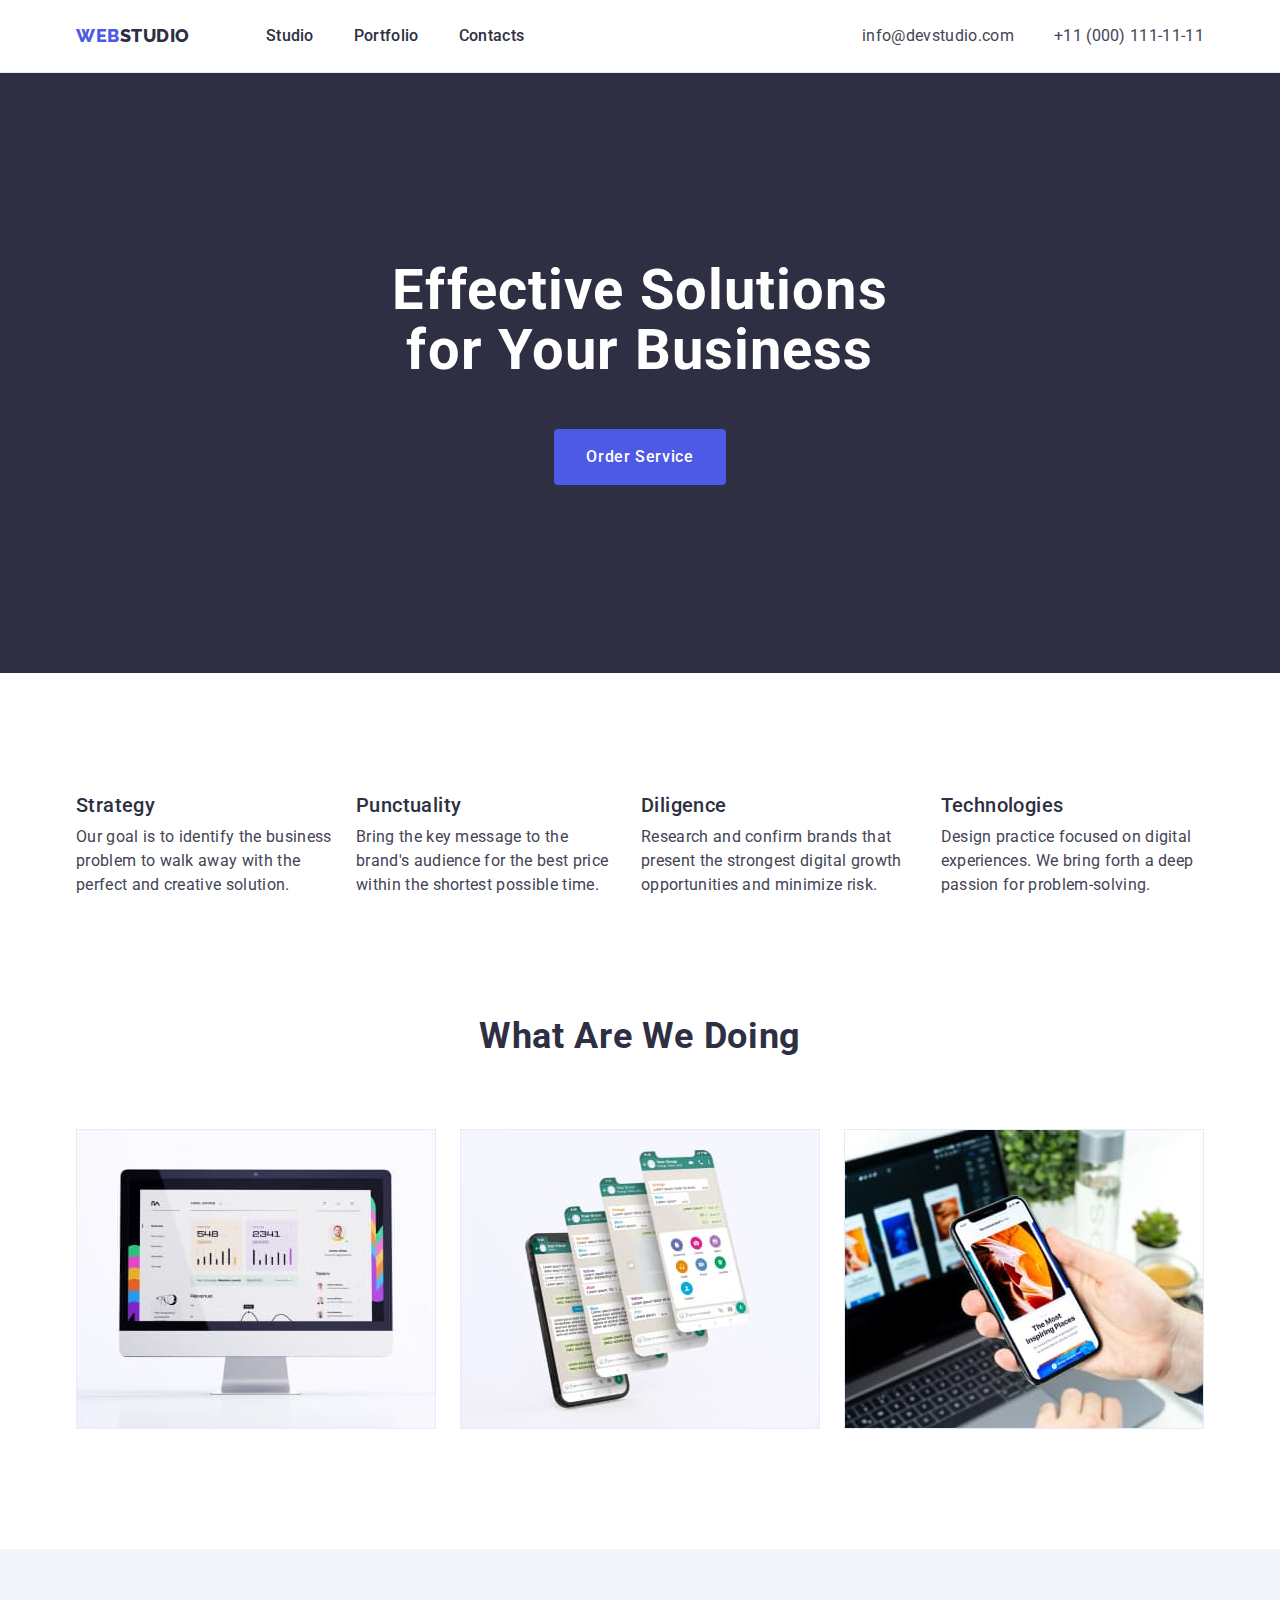
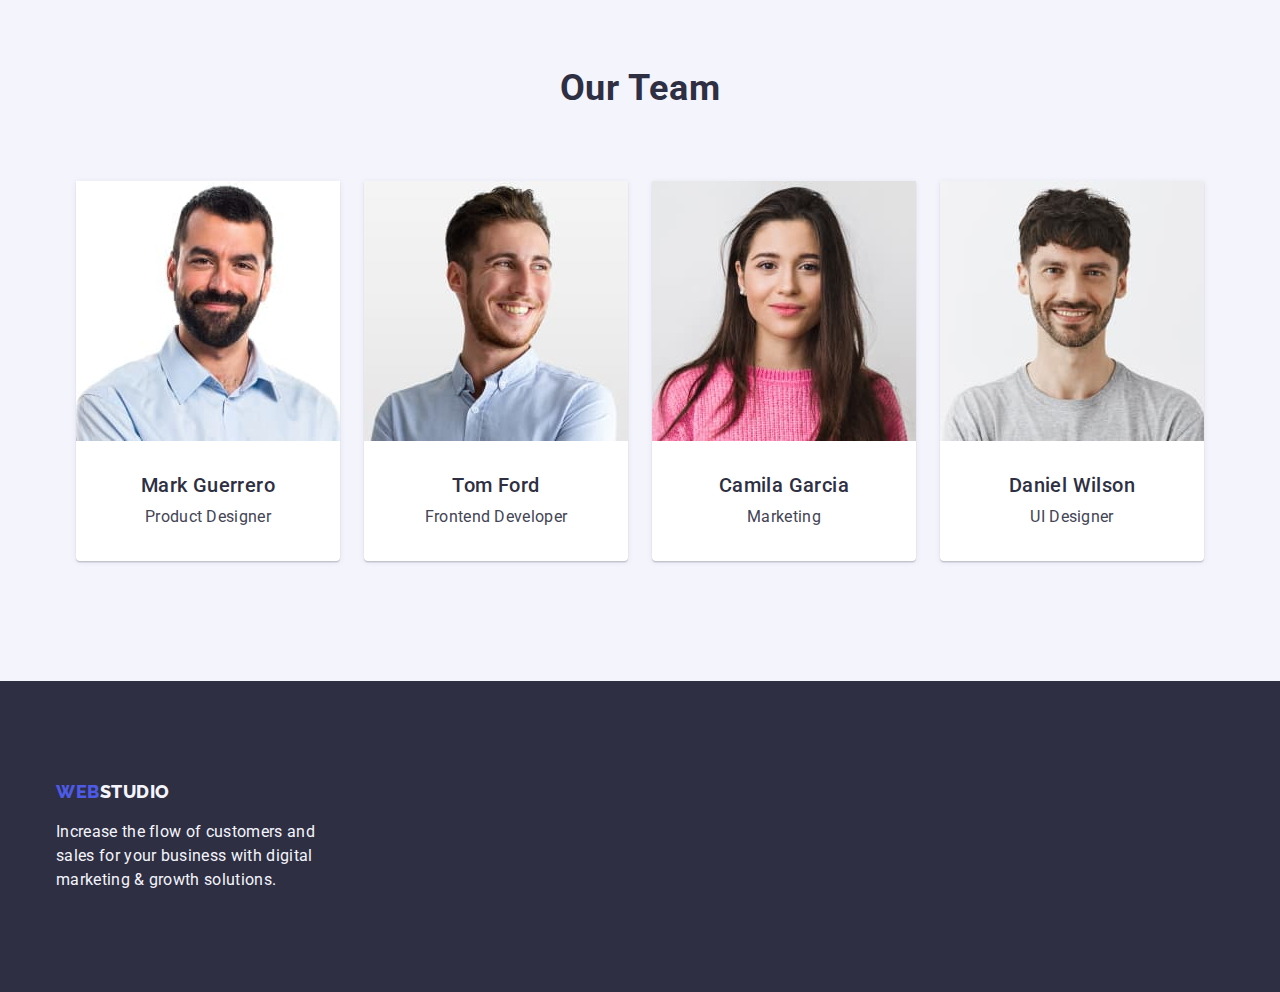
==== index.html @ 7f5e60d5 "Initial commit" ====
<!DOCTYPE html>
<html lang="en">
  <head>
    <meta charset="UTF-8" />
    <meta http-equiv="X-UA-Compatible" content="IE=edge" />
    <meta name="viewport" content="width=device-width, initial-scale=1.0" />
    <title>Document</title>
    <link rel="preconnect" href="https://fonts.googleapis.com" />
    <link rel="preconnect" href="https://fonts.gstatic.com" crossorigin />
    <link
      href="https://fonts.googleapis.com/css2?family=Montserrat:wght@400;700&family=Raleway:wght@800&family=Roboto:wght@400;500;700;900&display=swap"
      rel="stylesheet"
    />
    <link
      rel="stylesheet"
      href="https://cdn.jsdelivr.net/npm/modern-normalize@1.1.0/modern-normalize.min.css"
    />
    <link href="./css/styles.css" rel="stylesheet" />
  </head>
  <body>
    <header class="header">
      <div class="container page-header-container">
        <nav class="header-navigation">
          <a href="./index.html" class="logo link"
            >Web<span class="header-logo-second">Studio</span></a
          >
          <ul class="header-list list">
            <li class="header-item">
              <a href="./index.html" class="header-link link">Studio</a>
            </li>
            <li class="header-item">
              <a href="./portfolio.html" class="header-link link">Portfolio</a>
            </li>
            <li class="header-item">
              <a href="" class="header-link link">Contacts</a>
            </li>
          </ul>
        </nav>
        <address class="adress">
          <ul class="header-list list">
            <li class="header-item">
              <a
                href="mailto:info@devstudio.com"
                class="header-link-adress link"
                >info@devstudio.com</a
              >
            </li>
            <li class="header-item">
              <a href="tel:+110001111111" class="header-link-adress link"
                >+11 (000) 111-11-11</a
              >
            </li>
          </ul>
        </address>
      </div>
    </header>
    <main>
      <!--HERO-->
      <section class="hero">
        <div class="container hero-container">
          <h1 class="hero-title">Effective Solutions for Your Business</h1>
          <button type="button" class="hero-button">Order Service</button>
        </div>
      </section>
      <!--BASIS-->
      <section class="basis section">
        <div class="container">
          <h2 hidden class="basis-title-hidden">Work principles</h2>
          <ul class="basis-list list">
            <li class="basis-item">
              <h3 class="basis-mini-title">Strategy</h3>
              <p class="basis-text">
                Our goal is to identify the business problem to walk away with
                the perfect and creative solution.
              </p>
            </li>
            <li class="basis-item">
              <h3 class="basis-mini-title">Punctuality</h3>
              <p class="basis-text">
                Bring the key message to the brand's audience for the best price
                within the shortest possible time.
              </p>
            </li>
            <li class="basis-item">
              <h3 class="basis-mini-title">Diligence</h3>
              <p class="basis-text">
                Research and confirm brands that present the strongest digital
                growth opportunities and minimize risk.
              </p>
            </li>
            <li class="basis-item">
              <h3 class="basis-mini-title">Technologies</h3>
              <p class="basis-text">
                Design practice focused on digital experiences. We bring forth a
                deep passion for problem-solving.
              </p>
            </li>
          </ul>
        </div>
      </section>
      <!--Work-->
      <section class="work">
        <div class="container">
          <h2 class="work-title">What are we doing</h2>
          <ul class="work-list list">
            <li class="work-item">
              <img
                class="work-img"
                src="./images/computer.jpg"
                alt="computer"
                width="360"
                height="300"
              />
            </li>
            <li class="work-item">
              <img
                class="work-img"
                src="./images/phone.jpg"
                alt="phone screen"
                width="360"
                height="300"
              />
            </li>
            <li class="work-item">
              <img
                class="work-img"
                src="./images/phoneinhands.jpg"
                alt="phone and computer"
                width="360"
                height="300"
              />
            </li>
          </ul>
        </div>
      </section>
      <!--Team-->
      <section class="team section">
        <div class="container">
          <h2 class="team-main-title">Our Team</h2>
          <ul class="team-list list">
            <li class="team-item">
              <img
                class="team-img"
                src="./images/markguerrero.jpg"
                alt="Mark Guerrero"
                width="264"
                height="260"
              />
              <div class="our-team">
                <h3 class="team-second-title">Mark Guerrero</h3>
                <p class="team-text">Product Designer</p>
              </div>
            </li>
            <li class="team-item">
              <img
                class="team-img"
                src="./images/tomford.jpg"
                alt="Tom Ford"
                width="264"
                height="260"
              />
              <div class="our-team">
                <h3 class="team-second-title">Tom Ford</h3>
                <p class="team-text">Frontend Developer</p>
              </div>
            </li>
            <li class="team-item">
              <img
                class="team-img"
                src="./images/camilagarcia.jpg"
                alt="Camila Garcia"
                width="264"
                height="260"
              />
              <div class="our-team">
                <h3 class="team-second-title">Camila Garcia</h3>
                <p class="team-text">Marketing</p>
              </div>
            </li>
            <li class="team-item">
              <img
                class="team-img"
                src="./images/danielwilson.jpg"
                alt="Daniel Wilson"
                width="264"
                height="260"
              />
              <div class="our-team">
                <h3 class="team-second-title">Daniel Wilson</h3>
                <p class="team-text">UI Designer</p>
              </div>
            </li>
          </ul>
        </div>
      </section>
    </main>
    <footer class="footer page-footer-container">
      <div class="footer-container">
        <a href="./index.html" class="logo link"
          >Web<span class="footer-logo-second">Studio</span></a
        >
        <p class="footer-text">
          Increase the flow of customers and sales for your business with
          digital marketing & growth solutions.
        </p>
      </div>
    </footer>
  </body>
</html>
---- css/styles.css ----
:root {
  --main-color-text: #2e2f42;
  --second-color-text: #434455;
  --main-color-backgrond-dark: #2e2f42;
  --second-color-background-dark: #434455;

  --main-color-background-light: #ffffff;
  --second-color-background-light: #f4f4fd;
  --color-focus-hover: #404bbf;
  --color-logo-button: #4d5ae5;
}
body {
  font-family: "Roboto", sans-serif;
  color: var(--second-color-background-dark);
  background-color: var(--main-color-background-light);
}

h1,
h2,
h3,
h4,
h5,
h6,
p {
  margin-top: 0;
  margin-bottom: 0;
}

ul {
  margin-top: 0;
  margin-bottom: 0;
  padding-left: 0;
}

img {
  display: block;
}

button {
  cursor: pointer;
}

.list {
  list-style: none;
}

.link {
  text-decoration: none;
}

.container {
  margin-left: auto;
  margin-right: auto;
  width: 1158px;
  padding-left: 15px;
  padding-right: 15px;
}

.section {
  padding-top: 120px;
  padding-bottom: 120px;
}

/*=================================================MAIN PAGE=============================================*/

/* ==================HEADER================*/
.page-header-container {
  display: flex;
  align-items: center;
  justify-content: space-between;
}

.header {
  padding-top: 24px;
  padding-bottom: 24px;
  border-bottom: 1px solid #e7e9fc;
}
.header-navigation {
  display: flex;
  align-items: center;
}
.logo {
  font-family: "Raleway", sans-serif;
  font-weight: 800;
  font-size: 18px;
  line-height: 1.17;
  letter-spacing: 0.03em;
  text-transform: uppercase;
  color: var(--color-logo-button);
}
.header-logo-second {
  color: var(--main-color-text);
  margin-right: 76px;
}
.header-list {
  display: flex;
  align-items: center;
}
.header-item:not(:last-child) {
  margin-right: 40px;
}
.header-link {
  font-weight: 500;
  font-size: 16px;
  line-height: 1.5;
  letter-spacing: 0.02em;
  color: var(--main-color-text);
}
.header-link:hover,
.header-link:focus {
  color: var(--color-focus-hover);
}

.adress {
  font-style: normal;
}

.header-link-adress {
  font-weight: 400;
  font-size: 16px;
  line-height: 1.5;
  letter-spacing: 0.02em;
  color: var(--second-color-text);
}
.header-link-adress:hover,
.header-link-adress:focus {
  color: var(--color-focus-hover);
}

/* ==================FOOTER================*/

.footer {
  background: var(--main-color-backgrond-dark);
  padding-top: 100px;
  padding-bottom: 100px;
}
.footer-logo-second {
  font-weight: 800;
  font-size: 18px;
  line-height: 1.17;
  letter-spacing: 0.03em;
  text-transform: uppercase;
  color: var(--second-color-background-light);
}
.footer-container {
  width: 264px;
  margin-left: 56px;
}
.footer-link {
}
.footer-text {
  margin-top: 18px;
  font-size: 16px;
  line-height: 1.5;
  letter-spacing: 0.02em;
  color: var(--second-color-background-light);
  width: 264px;
}

/*-------------------HERO-------------*/

.hero {
  background: var(--main-color-text);
  padding-top: 188px;
  padding-bottom: 188px;
}
.hero-title {
  width: 496px;
  margin-bottom: 48px;
  margin-right: auto;
  margin-left: auto;
  font-size: 56px;
  line-height: 1.07;
  letter-spacing: 0.02em;
  text-align: center;
  color: var(--main-color-background-light);
}
.hero-button {
  display: block;
  margin-right: auto;
  margin-left: auto;
  border-radius: 4px;
  border: none;
  padding: 16px 32px 16px 32px;
  font-family: inherit;
  font-weight: 500;
  font-size: 16px;
  line-height: 1.5;
  letter-spacing: 0.04em;
  color: var(--main-color-background-light);
  background: var(--color-logo-button);
}
.hero-button:hover,
.hero-button:focus {
  background-color: var(--color-focus-hover);
}

/*-------------------BASIS-------------*/
.basis {
}
.basis-title-hidden {
}
.basis-list {
  display: flex;
}
.basis-item:not(:last-child) {
  margin-right: 24px;
}

.basis-item {
  width: calc((100%-72) / 4);
}

.basis-mini-title {
  margin-bottom: 8px;
  font-weight: 500;
  font-size: 20px;
  line-height: 1.2;
  letter-spacing: 0.02em;
  color: var(--main-color-text);
}
.basis-text {
  font-size: 16px;
  line-height: 1.5;
  letter-spacing: 0.02em;
  color: var(--second-color-text);
}

/*-------------------WORK-------------*/
.work {
  padding-bottom: 120px;
}
.work-title {
  margin-bottom: 72px;
  font-size: 36px;
  line-height: 1.11;
  letter-spacing: 0.02em;
  text-transform: capitalize;
  text-align: center;
  color: var(--main-color-text);
}
.work-list {
  display: flex;
  flex-wrap: wrap;
  gap: 24px;
}

.work-img {
  flex-basis: calc((100%-48) / 3);
  display: block;
  max-width: 100%;
  height: auto;
}

/*-------------------TEAM-------------*/
.team {
  background-color: var(--second-color-background-light);
}
.team-main-title {
  margin-bottom: 72px;
  font-size: 36px;
  line-height: 1.11;
  letter-spacing: 0.02em;
  text-transform: capitalize;
  text-align: center;
  color: var(--main-color-text);
}
.team-list {
  display: flex;
  justify-content: center;
  flex-wrap: wrap;
  gap: 24px;
}
.team-item {
  background-color: var(--main-color-background-light);
  box-shadow: 0px 1px 6px rgba(46, 47, 66, 0.08),
    0px 1px 1px rgba(46, 47, 66, 0.16), 0px 2px 1px rgba(46, 47, 66, 0.08);
  border-radius: 0px 0px 4px 4px;
}
.team-img {
  flex-basis: calc((100%-72) / 4);
  display: block;
  max-width: 100%;
  height: auto;
}
.team-second-title {
  margin-bottom: 8px;
  font-weight: 500;
  font-size: 20px;
  line-height: 1.2;
  letter-spacing: 0.02em;
  text-align: center;
  color: var(--main-color-text);
  background-color: var(--main-color-bacground-light);
}
.team-text {
  font-size: 16px;
  line-height: 1.5;
  letter-spacing: 0.02em;
  text-align: center;
  color: var(--second-color-text);
  background-color: var(--main-color-background-light);
}
.our-team {
  padding: 32px 16px 32px 16px;
}

/*=================================================PORTFOLIO=============================================*/
/*---------------------Control Panel------------*/

.control-panel {
  padding-top: 96px;
  padding-bottom: 120px;
}
.control-panel-title {
}
.control-panel-list {
  margin-bottom: 72px;
  display: flex;
  justify-content: center;
}
.control-panel-item:not(:last-child) {
  margin-right: 24px;
}
.control-panel-buttom {
  border-color: transparent;
  padding-top: 12px;
  padding-bottom: 12px;
  padding-left: 24px;
  padding-right: 24px;
  font-family: inherit;
  font-weight: 500;
  font-size: 16px;
  line-height: 1.5;
  letter-spacing: 0.04em;
  color: var(--color-logo-button);
  background: var(--second-color-background-light);
}
.control-panel-buttom:hover,
.control-panel-buttom:focus {
  background: var(--color-focus-hover);
  color: var(--main-color-background-light);
}

/*----------------------Gallery------------------*/
.gallery {
}

.gallery-list {
  display: flex;
  flex-wrap: wrap;
  gap: 48px 24px;
  justify-content: center;
}
.gallery-container {
}

.gallery-item {
  flex-basis: calc((100% - 48px) / 3);
}
.gallery-img {
  display: block;
  max-width: 100%;
  height: auto;
}
.gallery-title {
  margin-bottom: 8px;
  font-weight: 500;
  font-size: 20px;
  line-height: 1.2;
  letter-spacing: 0.02em;
  color: var(--main-color-text);
}
.gallery-text {
  font-size: 16px;
  line-height: 1.5;
  letter-spacing: 0.02em;
  color: var(--second-color-text);
}
.gallery-border {
  padding-top: 32px;
  padding-left: 16px;
  padding-bottom: 32px;
  border-bottom: 1px solid #e7e9fc;
  border-left: 1px solid #e7e9fc;
  border-right: 1px solid #e7e9fc;
}
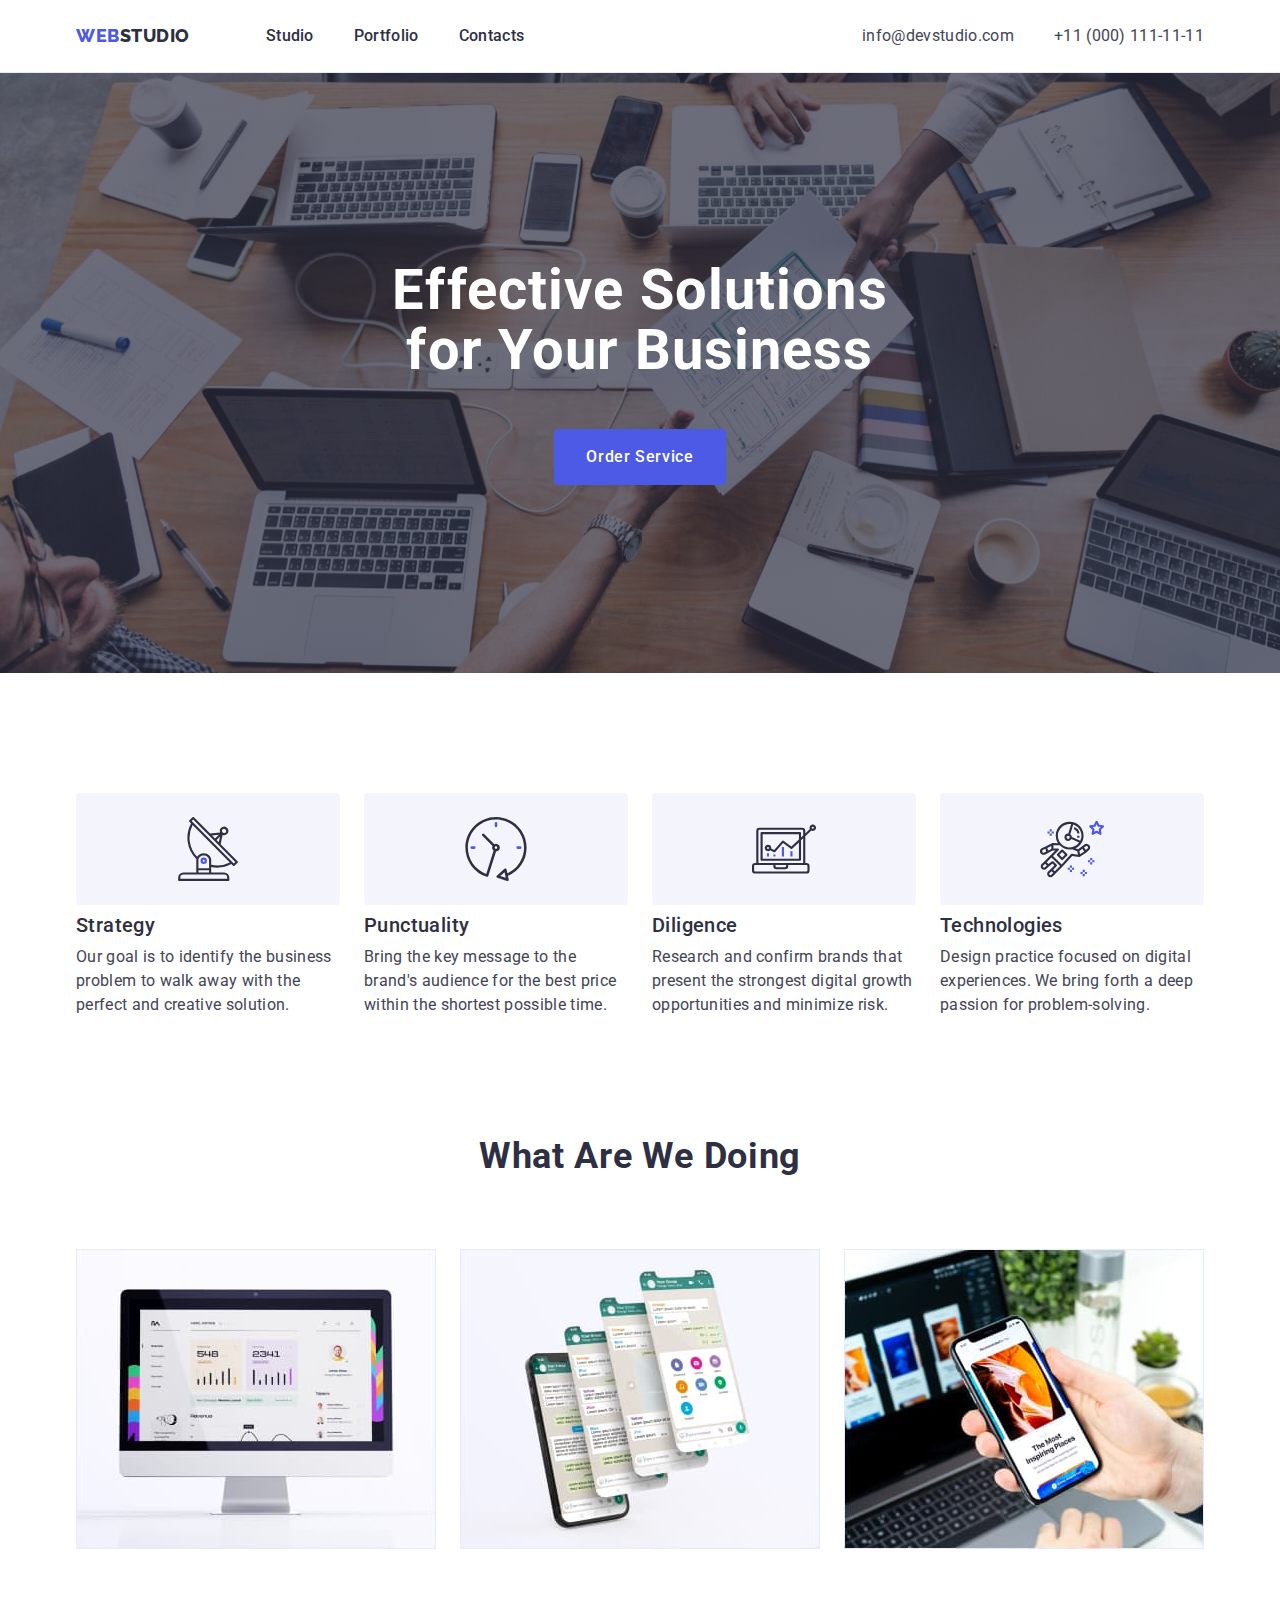
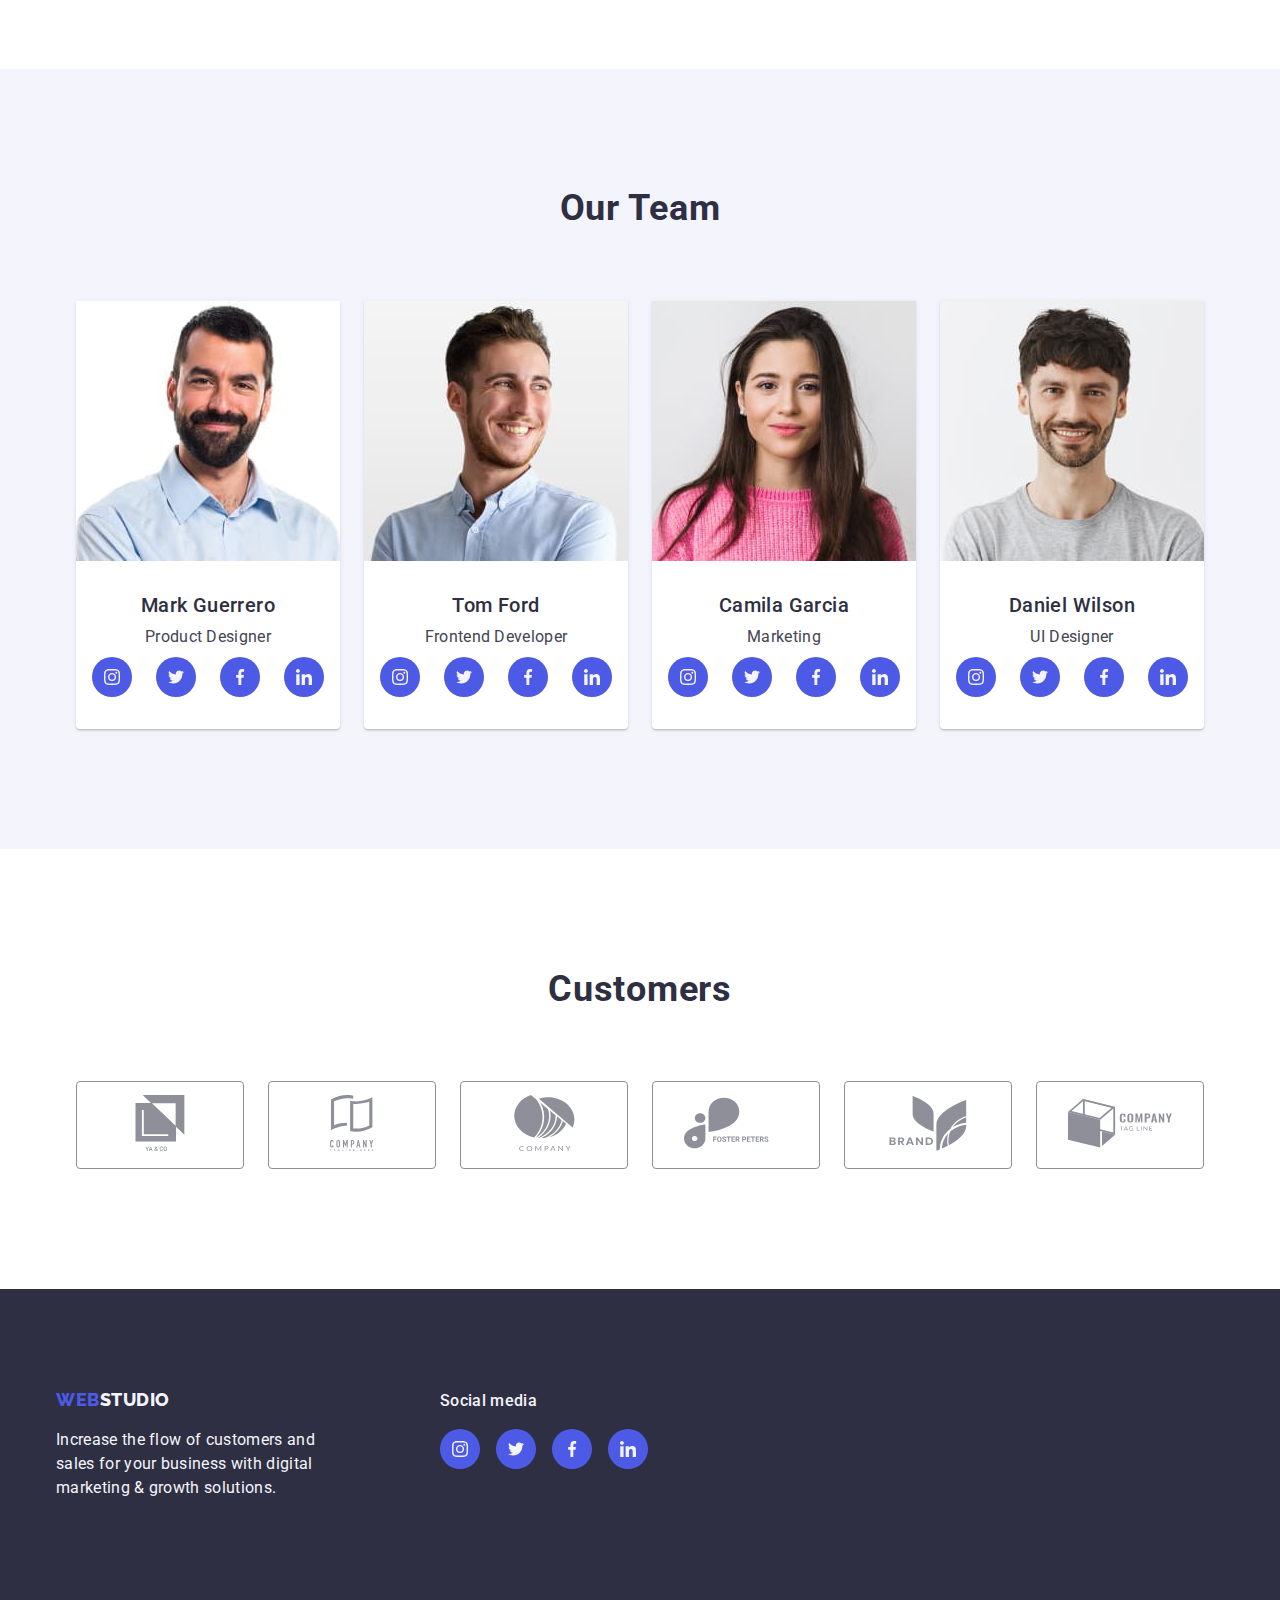
==== commit 19e5d73d: "update file" ====
--- a/index.html
+++ b/index.html
@@ -68,6 +68,11 @@
           <h2 hidden class="basis-title-hidden">Work principles</h2>
           <ul class="basis-list list">
             <li class="basis-item">
+              <a href="" class="basis-link">
+                <svg class="basis-icon" width="64" height="64">
+                  <use href="./images/for_sprite/sprite.svg#icon-antenna"></use>
+                </svg>
+              </a>
               <h3 class="basis-mini-title">Strategy</h3>
               <p class="basis-text">
                 Our goal is to identify the business problem to walk away with
@@ -75,6 +80,11 @@
               </p>
             </li>
             <li class="basis-item">
+              <a href="" class="basis-link">
+                <svg class="basis-icon" width="64" height="64">
+                  <use href="./images/for_sprite/sprite.svg#icon-clock"></use>
+                </svg>
+              </a>
               <h3 class="basis-mini-title">Punctuality</h3>
               <p class="basis-text">
                 Bring the key message to the brand's audience for the best price
@@ -82,6 +92,11 @@
               </p>
             </li>
             <li class="basis-item">
+              <a href="" class="basis-link">
+                <svg class="basis-icon" width="64" height="64">
+                  <use href="./images/for_sprite/sprite.svg#icon-diagram"></use>
+                </svg>
+              </a>
               <h3 class="basis-mini-title">Diligence</h3>
               <p class="basis-text">
                 Research and confirm brands that present the strongest digital
@@ -89,6 +104,13 @@
               </p>
             </li>
             <li class="basis-item">
+              <a href="" class="basis-link">
+                <svg class="basis-icon" width="64" height="64">
+                  <use
+                    href="./images/for_sprite/sprite.svg#icon-astronaut"
+                  ></use>
+                </svg>
+              </a>
               <h3 class="basis-mini-title">Technologies</h3>
               <p class="basis-text">
                 Design practice focused on digital experiences. We bring forth a
@@ -149,6 +171,44 @@
               <div class="our-team">
                 <h3 class="team-second-title">Mark Guerrero</h3>
                 <p class="team-text">Product Designer</p>
+                <ul class="social-list list">
+                  <li class="social-list-item">
+                    <a href="" class="social-list-link">
+                      <svg class="social-list-icon" width="16" height="16">
+                        <use
+                          href="./images/for_sprite/sprite.svg#icon-instagram"
+                        ></use>
+                      </svg>
+                    </a>
+                  </li>
+                  <li class="social-list-item">
+                    <a href="" class="social-list-link">
+                      <svg class="social-list-icon" width="16" height="16">
+                        <use
+                          href="./images/for_sprite/sprite.svg#icon-twitter"
+                        ></use>
+                      </svg>
+                    </a>
+                  </li>
+                  <li class="social-list-item">
+                    <a href="" class="social-list-link">
+                      <svg class="social-list-icon" width="16" height="16">
+                        <use
+                          href="./images/for_sprite/sprite.svg#icon-facebook"
+                        ></use>
+                      </svg>
+                    </a>
+                  </li>
+                  <li class="social-list-item">
+                    <a href="" class="social-list-link">
+                      <svg class="social-list-icon" width="16" height="16">
+                        <use
+                          href="./images/for_sprite/sprite.svg#icon-linkedin"
+                        ></use>
+                      </svg>
+                    </a>
+                  </li>
+                </ul>
               </div>
             </li>
             <li class="team-item">
@@ -162,6 +222,44 @@
               <div class="our-team">
                 <h3 class="team-second-title">Tom Ford</h3>
                 <p class="team-text">Frontend Developer</p>
+                <ul class="social-list list">
+                  <li class="social-list-item">
+                    <a href="" class="social-list-link">
+                      <svg class="social-list-icon" width="16" height="16">
+                        <use
+                          href="./images/for_sprite/sprite.svg#icon-instagram"
+                        ></use>
+                      </svg>
+                    </a>
+                  </li>
+                  <li class="social-list-item">
+                    <a href="" class="social-list-link">
+                      <svg class="social-list-icon" width="16" height="16">
+                        <use
+                          href="./images/for_sprite/sprite.svg#icon-twitter"
+                        ></use>
+                      </svg>
+                    </a>
+                  </li>
+                  <li class="social-list-item">
+                    <a href="" class="social-list-link">
+                      <svg class="social-list-icon" width="16" height="16">
+                        <use
+                          href="./images/for_sprite/sprite.svg#icon-facebook"
+                        ></use>
+                      </svg>
+                    </a>
+                  </li>
+                  <li class="social-list-item">
+                    <a href="" class="social-list-link">
+                      <svg class="social-list-icon" width="16" height="16">
+                        <use
+                          href="./images/for_sprite/sprite.svg#icon-linkedin"
+                        ></use>
+                      </svg>
+                    </a>
+                  </li>
+                </ul>
               </div>
             </li>
             <li class="team-item">
@@ -175,6 +273,44 @@
               <div class="our-team">
                 <h3 class="team-second-title">Camila Garcia</h3>
                 <p class="team-text">Marketing</p>
+                <ul class="social-list list">
+                  <li class="social-list-item">
+                    <a href="" class="social-list-link">
+                      <svg class="social-list-icon" width="16" height="16">
+                        <use
+                          href="./images/for_sprite/sprite.svg#icon-instagram"
+                        ></use>
+                      </svg>
+                    </a>
+                  </li>
+                  <li class="social-list-item">
+                    <a href="" class="social-list-link">
+                      <svg class="social-list-icon" width="16" height="16">
+                        <use
+                          href="./images/for_sprite/sprite.svg#icon-twitter"
+                        ></use>
+                      </svg>
+                    </a>
+                  </li>
+                  <li class="social-list-item">
+                    <a href="" class="social-list-link">
+                      <svg class="social-list-icon" width="16" height="16">
+                        <use
+                          href="./images/for_sprite/sprite.svg#icon-facebook"
+                        ></use>
+                      </svg>
+                    </a>
+                  </li>
+                  <li class="social-list-item">
+                    <a href="" class="social-list-link">
+                      <svg class="social-list-icon" width="16" height="16">
+                        <use
+                          href="./images/for_sprite/sprite.svg#icon-linkedin"
+                        ></use>
+                      </svg>
+                    </a>
+                  </li>
+                </ul>
               </div>
             </li>
             <li class="team-item">
@@ -188,7 +324,109 @@
               <div class="our-team">
                 <h3 class="team-second-title">Daniel Wilson</h3>
                 <p class="team-text">UI Designer</p>
+                <ul class="social-list list">
+                  <li class="social-list-item">
+                    <a href="" class="social-list-link">
+                      <svg class="social-list-icon" width="16" height="16">
+                        <use
+                          href="./images/for_sprite/sprite.svg#icon-instagram"
+                        ></use>
+                      </svg>
+                    </a>
+                  </li>
+                  <li class="social-list-item">
+                    <a href="" class="social-list-link">
+                      <svg class="social-list-icon" width="16" height="16">
+                        <use
+                          href="./images/for_sprite/sprite.svg#icon-twitter"
+                        ></use>
+                      </svg>
+                    </a>
+                  </li>
+                  <li class="social-list-item">
+                    <a href="" class="social-list-link">
+                      <svg class="social-list-icon" width="16" height="16">
+                        <use
+                          href="./images/for_sprite/sprite.svg#icon-facebook"
+                        ></use>
+                      </svg>
+                    </a>
+                  </li>
+                  <li class="social-list-item">
+                    <a href="" class="social-list-link">
+                      <svg class="social-list-icon" width="16" height="16">
+                        <use
+                          href="./images/for_sprite/sprite.svg#icon-linkedin"
+                        ></use>
+                      </svg>
+                    </a>
+                  </li>
+                </ul>
               </div>
+            </li>
+          </ul>
+        </div>
+      </section>
+
+      <!--Customers-->
+
+      <section class="customers section">
+        <div class="customers-container">
+          <h2 class="customers-title">Customers</h2>
+          <ul class="customers-list list">
+            <li class="customers-list-item">
+              <a href="" class="customers-list-link link">
+                <svg class="customers-list-icon" width="104" height="56">
+                  <use
+                    href="./images/for_sprite/sprite.svg#icon-group-one"
+                  ></use>
+                </svg>
+              </a>
+            </li>
+            <li class="customers-list-item">
+              <a href="" class="customers-list-link link">
+                <svg class="customers-list-icon" width="104" height="56">
+                  <use
+                    href="./images/for_sprite/sprite.svg#icon-group-two"
+                  ></use>
+                </svg>
+              </a>
+            </li>
+            <li class="customers-list-item">
+              <a href="" class="customers-list-link link">
+                <svg class="customers-list-icon" width="104" height="56">
+                  <use
+                    href="./images/for_sprite/sprite.svg#icon-group-three"
+                  ></use>
+                </svg>
+              </a>
+            </li>
+            <li class="customers-list-item">
+              <a href="" class="customers-list-link link">
+                <svg class="customers-list-icon" width="104" height="56">
+                  <use
+                    href="./images/for_sprite/sprite.svg#icon-group-four"
+                  ></use>
+                </svg>
+              </a>
+            </li>
+            <li class="customers-list-item">
+              <a href="" class="customers-list-link link">
+                <svg class="customers-list-icon" width="104" height="56">
+                  <use
+                    href="./images/for_sprite/sprite.svg#icon-group-five"
+                  ></use>
+                </svg>
+              </a>
+            </li>
+            <li class="customers-list-item">
+              <a href="" class="customers-list-link link">
+                <svg class="customers-list-icon" width="104" height="56">
+                  <use
+                    href="./images/for_sprite/sprite.svg#icon-group-six"
+                  ></use>
+                </svg>
+              </a>
             </li>
           </ul>
         </div>
@@ -204,6 +442,39 @@
           digital marketing & growth solutions.
         </p>
       </div>
+      <div class="footer-social-container">
+        <h3 class="footer-title">Social media</h3>
+        <ul class="footer-social-list list">
+          <li class="social-list-item">
+            <a href="" class="social-list-link">
+              <svg class="social-list-icon" width="16" height="16">
+                <use href="./images/for_sprite/sprite.svg#icon-instagram"></use>
+              </svg>
+            </a>
+          </li>
+          <li class="social-list-item">
+            <a href="" class="social-list-link">
+              <svg class="social-list-icon" width="16" height="16">
+                <use href="./images/for_sprite/sprite.svg#icon-twitter"></use>
+              </svg>
+            </a>
+          </li>
+          <li class="social-list-item">
+            <a href="" class="social-list-link">
+              <svg class="social-list-icon" width="16" height="16">
+                <use href="./images/for_sprite/sprite.svg#icon-facebook"></use>
+              </svg>
+            </a>
+          </li>
+          <li class="social-list-item">
+            <a href="" class="social-list-link">
+              <svg class="social-list-icon" width="16" height="16">
+                <use href="./images/for_sprite/sprite.svg#icon-linkedin"></use>
+              </svg>
+            </a>
+          </li>
+        </ul>
+      </div>
     </footer>
   </body>
 </html>
--- a/css/styles.css
+++ b/css/styles.css
@@ -8,6 +8,10 @@
   --second-color-background-light: #f4f4fd;
   --color-focus-hover: #404bbf;
   --color-logo-button: #4d5ae5;
+  --background-img-color: GREY;
+  --border-color: #e7e9fc;
+  --social-hover-color: #31d0aa;
+  --customers-color: #8e8f99;
 }
 body {
   font-family: "Roboto", sans-serif;
@@ -73,7 +77,7 @@
 .header {
   padding-top: 24px;
   padding-bottom: 24px;
-  border-bottom: 1px solid #e7e9fc;
+  border-bottom: 1px solid var(--border-color);
 }
 .header-navigation {
   display: flex;
@@ -134,6 +138,9 @@
   padding-top: 100px;
   padding-bottom: 100px;
 }
+.page-footer-container {
+  display: flex;
+}
 .footer-logo-second {
   font-weight: 800;
   font-size: 18px;
@@ -156,6 +163,22 @@
   color: var(--second-color-background-light);
   width: 264px;
 }
+.footer-social-list {
+  display: flex;
+  justify-content: center;
+  gap: 16px;
+}
+.footer-title {
+  font-weight: 500;
+  font-size: 16px;
+  line-height: 24px;
+  letter-spacing: 0.02em;
+  color: var(--second-color-background-light);
+  margin-bottom: 16px;
+}
+.footer-social-container {
+  margin-left: 120px;
+}
 
 /*-------------------HERO-------------*/
 
@@ -163,6 +186,13 @@
   background: var(--main-color-text);
   padding-top: 188px;
   padding-bottom: 188px;
+  background-image: linear-gradient(
+      rgba(46, 47, 66, 0.7),
+      rgba(46, 47, 66, 0.7)
+    ),
+    url("../images/bg.jpg");
+  background-size: cover;
+  background-color: var(--background-img-color);
 }
 .hero-title {
   width: 496px;
@@ -193,6 +223,7 @@
 .hero-button:hover,
 .hero-button:focus {
   background-color: var(--color-focus-hover);
+  box-shadow: 0px 4px 4px rgba(0, 0, 0, 0.15);
 }
 
 /*-------------------BASIS-------------*/
@@ -224,6 +255,17 @@
   line-height: 1.5;
   letter-spacing: 0.02em;
   color: var(--second-color-text);
+}
+
+.basis-link {
+  background: var(--second-color-background-light);
+  border-radius: 4px;
+  width: 264px;
+  height: 112px;
+  display: flex;
+  justify-content: center;
+  align-items: center;
+  margin-bottom: 8px;
 }
 
 /*-------------------WORK-------------*/
@@ -300,11 +342,77 @@
   text-align: center;
   color: var(--second-color-text);
   background-color: var(--main-color-background-light);
+  margin-bottom: 8px;
 }
 .our-team {
   padding: 32px 16px 32px 16px;
 }
-
+.social-list {
+  display: flex;
+  justify-content: center;
+  gap: 24px;
+}
+
+.social-list-link {
+  width: 40px;
+  height: 40px;
+  border-radius: 50%;
+  background-color: var(--color-logo-button);
+  display: flex;
+  justify-content: center;
+  align-items: center;
+}
+.social-list-link:hover,
+.social-list-link:focus {
+  background: var(--social-hover-color);
+}
+.social-list-icon {
+  fill: var(--second-color-background-light);
+}
+
+/*---------------------Customers-----------------*/
+
+.customers {
+}
+.customers-container {
+}
+.customers-title {
+  font-size: 36px;
+  line-height: 40px;
+  text-align: center;
+  letter-spacing: 0.02em;
+  text-transform: capitalize;
+  color: var(--main-color-text);
+  margin-bottom: 72px;
+}
+.customers-list {
+  display: flex;
+  gap: 24px;
+  justify-content: center;
+  align-items: center;
+}
+.customers-list-item {
+  border: 1px solid var(--customers-color);
+  border-radius: 4px;
+  width: 168px;
+  height: 88px;
+  display: flex;
+  justify-content: center;
+  align-items: center;
+}
+.customers-list-icon {
+  fill: var(--customers-color);
+}
+
+.customers-list-icon:hover,
+.customers-list-icon:focus {
+  fill: var(--color-focus-hover);
+}
+
+.customers-list-item:hover,
+.customers-list-item:focus {
+  border: 1px solid var(--color-focus-hover);
+}
 /*=================================================PORTFOLIO=============================================*/
 /*---------------------Control Panel------------*/
 
@@ -340,6 +448,8 @@
 .control-panel-buttom:focus {
   background: var(--color-focus-hover);
   color: var(--main-color-background-light);
+  box-shadow: 0px 3px 1px rgba(0, 0, 0, 0.1), 0px 2px 1px rgba(0, 0, 0, 0.08),
+    0px 2px 2px rgba(0, 0, 0, 0.12);
 }
 
 /*----------------------Gallery------------------*/
@@ -381,7 +491,13 @@
   padding-top: 32px;
   padding-left: 16px;
   padding-bottom: 32px;
-  border-bottom: 1px solid #e7e9fc;
-  border-left: 1px solid #e7e9fc;
-  border-right: 1px solid #e7e9fc;
-}
+  border-bottom: 1px solid var(--border-color);
+  border-left: 1px solid var(--border-color);
+  border-right: 1px solid var(--border-color);
+}
+
+.gallery-border:hover,
+.gallery-border:focus {
+  box-shadow: 0px 1px 6px rgba(46, 47, 66, 0.08),
+    0px 1px 1px rgba(46, 47, 66, 0.16), 0px 2px 1px rgba(46, 47, 66, 0.08);
+}
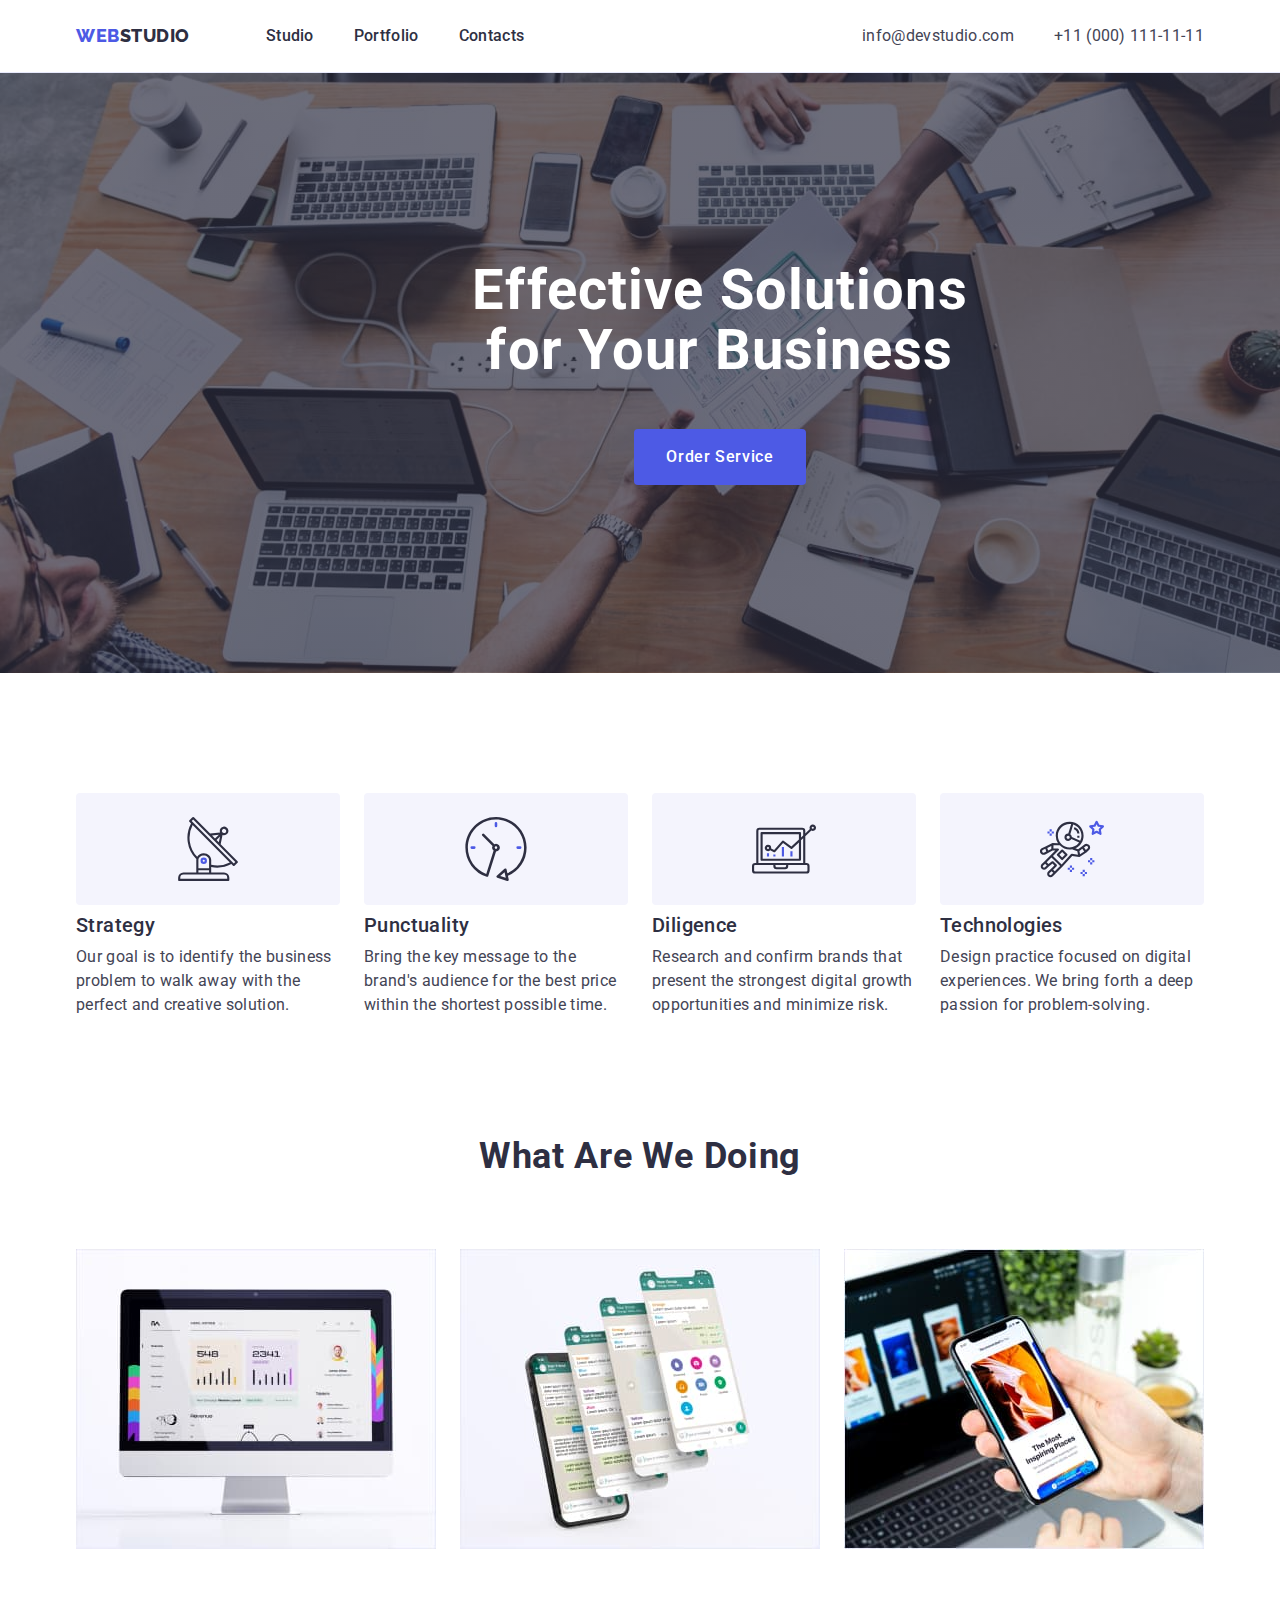
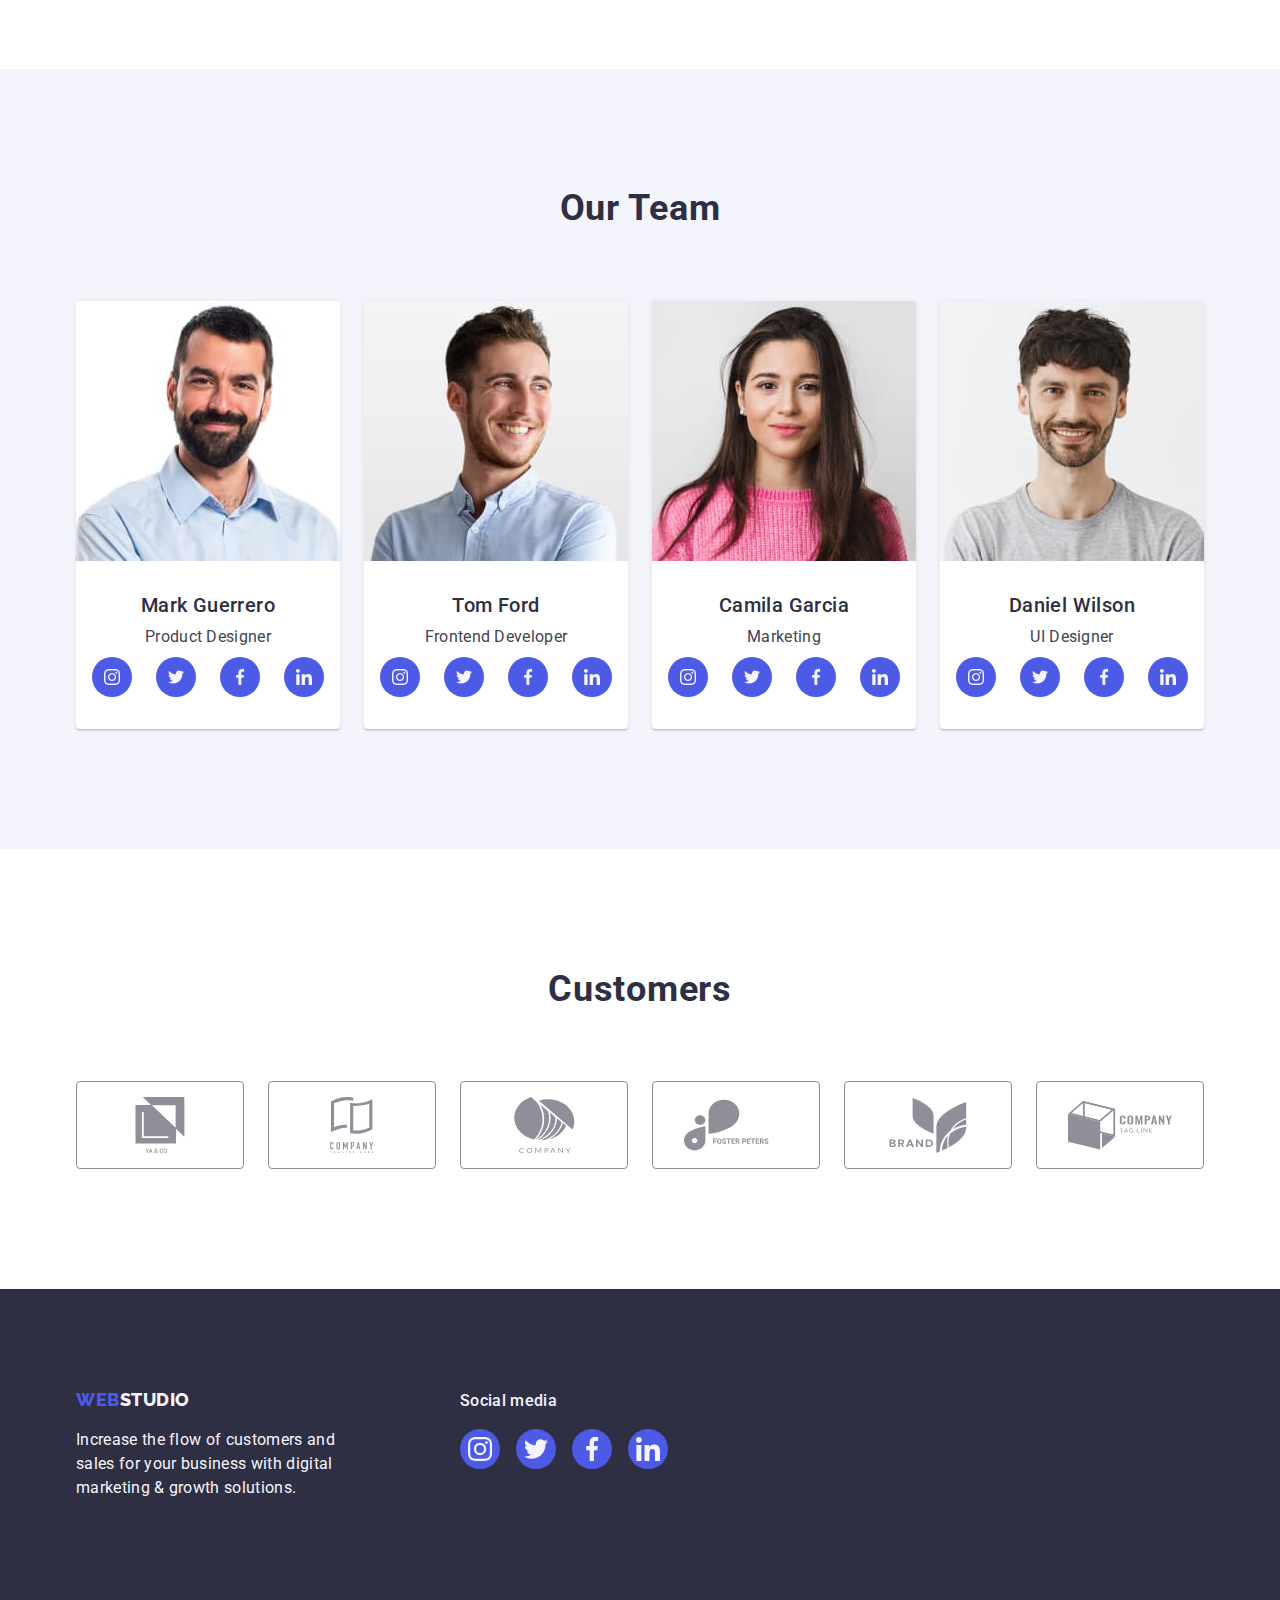
==== commit 07e5baa9: "update file" ====
--- a/index.html
+++ b/index.html
@@ -68,11 +68,11 @@
           <h2 hidden class="basis-title-hidden">Work principles</h2>
           <ul class="basis-list list">
             <li class="basis-item">
-              <a href="" class="basis-link">
+              <div class="basis-link">
                 <svg class="basis-icon" width="64" height="64">
                   <use href="./images/for_sprite/sprite.svg#icon-antenna"></use>
                 </svg>
-              </a>
+              </div>
               <h3 class="basis-mini-title">Strategy</h3>
               <p class="basis-text">
                 Our goal is to identify the business problem to walk away with
@@ -80,11 +80,11 @@
               </p>
             </li>
             <li class="basis-item">
-              <a href="" class="basis-link">
+              <div class="basis-link">
                 <svg class="basis-icon" width="64" height="64">
                   <use href="./images/for_sprite/sprite.svg#icon-clock"></use>
                 </svg>
-              </a>
+              </div>
               <h3 class="basis-mini-title">Punctuality</h3>
               <p class="basis-text">
                 Bring the key message to the brand's audience for the best price
@@ -92,11 +92,11 @@
               </p>
             </li>
             <li class="basis-item">
-              <a href="" class="basis-link">
+              <div class="basis-link">
                 <svg class="basis-icon" width="64" height="64">
                   <use href="./images/for_sprite/sprite.svg#icon-diagram"></use>
                 </svg>
-              </a>
+              </div>
               <h3 class="basis-mini-title">Diligence</h3>
               <p class="basis-text">
                 Research and confirm brands that present the strongest digital
@@ -104,13 +104,13 @@
               </p>
             </li>
             <li class="basis-item">
-              <a href="" class="basis-link">
+              <div class="basis-link">
                 <svg class="basis-icon" width="64" height="64">
                   <use
                     href="./images/for_sprite/sprite.svg#icon-astronaut"
                   ></use>
                 </svg>
-              </a>
+              </div>
               <h3 class="basis-mini-title">Technologies</h3>
               <p class="basis-text">
                 Design practice focused on digital experiences. We bring forth a
@@ -371,7 +371,7 @@
       <!--Customers-->
 
       <section class="customers section">
-        <div class="customers-container">
+        <div class="customers-container container">
           <h2 class="customers-title">Customers</h2>
           <ul class="customers-list list">
             <li class="customers-list-item">
@@ -433,47 +433,55 @@
       </section>
     </main>
     <footer class="footer page-footer-container">
-      <div class="footer-container">
-        <a href="./index.html" class="logo link"
-          >Web<span class="footer-logo-second">Studio</span></a
-        >
-        <p class="footer-text">
-          Increase the flow of customers and sales for your business with
-          digital marketing & growth solutions.
-        </p>
-      </div>
-      <div class="footer-social-container">
-        <h3 class="footer-title">Social media</h3>
-        <ul class="footer-social-list list">
-          <li class="social-list-item">
-            <a href="" class="social-list-link">
-              <svg class="social-list-icon" width="16" height="16">
-                <use href="./images/for_sprite/sprite.svg#icon-instagram"></use>
-              </svg>
-            </a>
-          </li>
-          <li class="social-list-item">
-            <a href="" class="social-list-link">
-              <svg class="social-list-icon" width="16" height="16">
-                <use href="./images/for_sprite/sprite.svg#icon-twitter"></use>
-              </svg>
-            </a>
-          </li>
-          <li class="social-list-item">
-            <a href="" class="social-list-link">
-              <svg class="social-list-icon" width="16" height="16">
-                <use href="./images/for_sprite/sprite.svg#icon-facebook"></use>
-              </svg>
-            </a>
-          </li>
-          <li class="social-list-item">
-            <a href="" class="social-list-link">
-              <svg class="social-list-icon" width="16" height="16">
-                <use href="./images/for_sprite/sprite.svg#icon-linkedin"></use>
-              </svg>
-            </a>
-          </li>
-        </ul>
+      <div class="container main-footer-container">
+        <div class="footer-container">
+          <a href="./index.html" class="logo link"
+            >Web<span class="footer-logo-second">Studio</span></a
+          >
+          <p class="footer-text">
+            Increase the flow of customers and sales for your business with
+            digital marketing & growth solutions.
+          </p>
+        </div>
+        <div class="footer-social-container">
+          <p class="footer-title">Social media</p>
+          <ul class="footer-social-list list">
+            <li class="footer-social-list-item">
+              <a href="" class="footer-social-list-link">
+                <svg class="social-list-icon" width="24" height="24">
+                  <use
+                    href="./images/for_sprite/sprite.svg#icon-instagram"
+                  ></use>
+                </svg>
+              </a>
+            </li>
+            <li class="social-list-item">
+              <a href="" class="footer-social-list-link">
+                <svg class="social-list-icon" width="24" height="24">
+                  <use href="./images/for_sprite/sprite.svg#icon-twitter"></use>
+                </svg>
+              </a>
+            </li>
+            <li class="social-list-item">
+              <a href="" class="footer-social-list-link">
+                <svg class="social-list-icon" width="24" height="24">
+                  <use
+                    href="./images/for_sprite/sprite.svg#icon-facebook"
+                  ></use>
+                </svg>
+              </a>
+            </li>
+            <li class="social-list-item">
+              <a href="" class="footer-social-list-link">
+                <svg class="social-list-icon" width="24" height="24">
+                  <use
+                    href="./images/for_sprite/sprite.svg#icon-linkedin"
+                  ></use>
+                </svg>
+              </a>
+            </li>
+          </ul>
+        </div>
       </div>
     </footer>
   </body>
--- a/css/styles.css
+++ b/css/styles.css
@@ -151,7 +151,6 @@
 }
 .footer-container {
   width: 264px;
-  margin-left: 56px;
 }
 .footer-link {
 }
@@ -178,6 +177,25 @@
 }
 .footer-social-container {
   margin-left: 120px;
+}
+
+.main-footer-container {
+  display: flex;
+}
+
+.footer-social-list-link {
+  width: 40px;
+  height: 40px;
+  border-radius: 50%;
+  background-color: var(--color-logo-button);
+  display: flex;
+  justify-content: center;
+  align-items: center;
+}
+
+.footer-social-list-link:hover,
+.footer-social-list-link:focus {
+  background: var(--social-hover-color);
 }
 
 /*-------------------HERO-------------*/
@@ -191,8 +209,13 @@
       rgba(46, 47, 66, 0.7)
     ),
     url("../images/bg.jpg");
+  width: 1440px;
+  margin-left: auto;
+  margin-right: auto;
   background-size: cover;
   background-color: var(--background-img-color);
+  background-position: center;
+  background-repeat: no-repeat;
 }
 .hero-title {
   width: 496px;
@@ -239,7 +262,7 @@
 }
 
 .basis-item {
-  width: calc((100%-72) / 4);
+  width: calc((100% - 72px) / 4);
 }
 
 .basis-mini-title {
@@ -260,7 +283,6 @@
 .basis-link {
   background: var(--second-color-background-light);
   border-radius: 4px;
-  width: 264px;
   height: 112px;
   display: flex;
   justify-content: center;
@@ -288,7 +310,7 @@
 }
 
 .work-img {
-  flex-basis: calc((100%-48) / 3);
+  flex-basis: calc((100% - 48px) / 3);
   display: block;
   max-width: 100%;
   height: auto;
@@ -320,7 +342,7 @@
   border-radius: 0px 0px 4px 4px;
 }
 .team-img {
-  flex-basis: calc((100%-72) / 4);
+  flex-basis: calc((100% - 72px) / 4);
   display: block;
   max-width: 100%;
   height: auto;
@@ -364,7 +386,7 @@
 }
 .social-list-link:hover,
 .social-list-link:focus {
-  background: var(--social-hover-color);
+  background: var(--color-focus-hover);
 }
 .social-list-icon {
   fill: var(--second-color-background-light);
@@ -392,27 +414,34 @@
   align-items: center;
 }
 .customers-list-item {
+  width: calc((1128px - 120px) / 6);
+  height: 88px;
+}
+
+.customers-list-link {
+  width: 100%;
+  height: 100%;
   border: 1px solid var(--customers-color);
   border-radius: 4px;
-  width: 168px;
-  height: 88px;
-  display: flex;
-  justify-content: center;
-  align-items: center;
+  display: flex;
+  justify-content: center;
+  align-items: center;
+  color: var(--customers-color);
 }
 .customers-list-icon {
-  fill: var(--customers-color);
-}
-
-.customers-list-icon:hover,
-.customers-list-icon:focus {
+  /*fill: var(--customers-color);*/
+  fill: currentColor;
+}
+
+.customers-list-link:hover,
+.customers-list-link:focus {
+  border-color: var(--color-focus-hover);
+}
+.customers-list-link:hover .customers-list-icon,
+.customers-list-link:focus .customers-list-icon {
   fill: var(--color-focus-hover);
 }
 
-.customers-list-item:hover,
-.customers-list-item:focus {
-  border: 1px solid var(--color-focus-hover);
-}
 /*=================================================PORTFOLIO=============================================*/
 /*---------------------Control Panel------------*/
 
@@ -431,7 +460,9 @@
   margin-right: 24px;
 }
 .control-panel-buttom {
-  border-color: transparent;
+  border-color: var(--second-color-background-light);
+  border: transparent;
+  border-radius: 4px;
   padding-top: 12px;
   padding-bottom: 12px;
   padding-left: 24px;
@@ -447,6 +478,7 @@
 .control-panel-buttom:hover,
 .control-panel-buttom:focus {
   background: var(--color-focus-hover);
+  border-color: var(--color-focus-hover);
   color: var(--main-color-background-light);
   box-shadow: 0px 3px 1px rgba(0, 0, 0, 0.1), 0px 2px 1px rgba(0, 0, 0, 0.08),
     0px 2px 2px rgba(0, 0, 0, 0.12);
@@ -488,16 +520,15 @@
   color: var(--second-color-text);
 }
 .gallery-border {
-  padding-top: 32px;
-  padding-left: 16px;
-  padding-bottom: 32px;
-  border-bottom: 1px solid var(--border-color);
-  border-left: 1px solid var(--border-color);
-  border-right: 1px solid var(--border-color);
-}
-
-.gallery-border:hover,
-.gallery-border:focus {
+  padding: 32px 16px;
+  border: 1px solid var(--border-color);
+}
+.gallery-link {
+  display: block;
+}
+
+.gallery-link:hover,
+.gallery-link:focus {
   box-shadow: 0px 1px 6px rgba(46, 47, 66, 0.08),
     0px 1px 1px rgba(46, 47, 66, 0.16), 0px 2px 1px rgba(46, 47, 66, 0.08);
 }
